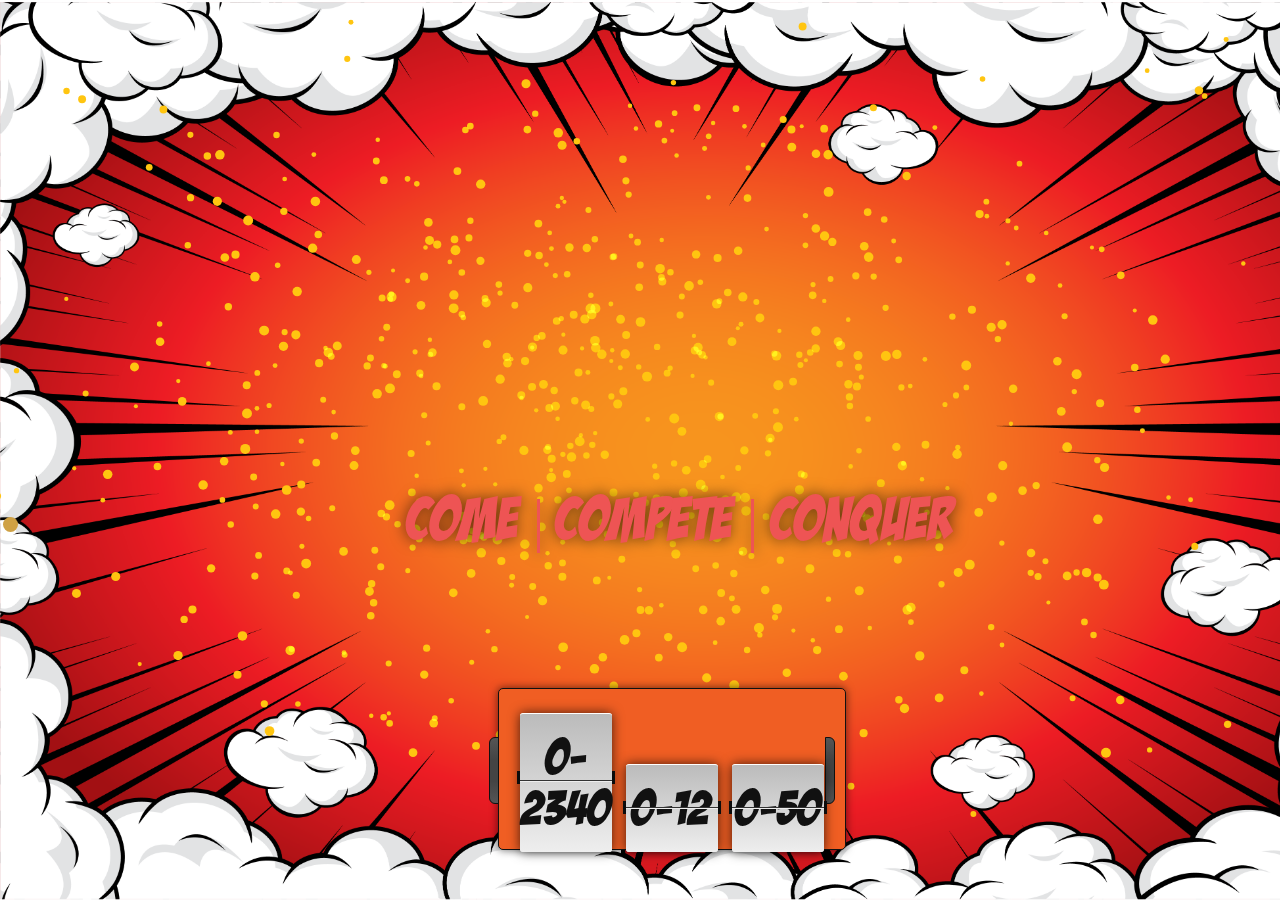
==== index.html @ 5bf6f7d6 "Coming Soon Page" ====
<!DOCTYPE html>
<!--[if IE 8]><html class="no-js lt-ie9" lang="en"> <![endif]-->
<!--[if gt IE 8]>
	<!--><html class="no-js" lang="en"><!--<![endif]-->
	<head>
		<!-- Required meta tags -->
		<meta charset="utf-8">
		<meta http-equiv="x-ua-compatible" content="ie=edge">
		<meta name="robots" content="index, follow">
		<meta name="theme-color" content="#f4f5f6">
		<meta name="format-detection" content="telephone=no">
		<meta name="apple-mobile-web-app-status-bar-style" content="#f4f5f6">
		<meta name="apple-mobile-web-app-capable" content="yes">
		<meta name="viewport" content="width=device-width, initial-scale=1, maximum-scale=1, minimum-scale=1, user-scalable=no">
		<meta name="author" content="Shubham Agrawal">
		<meta name="description" content="SAMVID is the official annual Techno Cultural college festival of Shri Shankaracharya Technical Campus, Bhilai">
		<meta name="keywords" content="samvid, 2020, 2k20, ssgi, sstc, ssec, ssitm, sscet, shankaracharya, official techno-cultural fest,
		fest, festival, science, engineering, techno-cultural, bhilai, durg, Shri Shankaracharya Technical Campus, Bhilai,
		Samvid is the official techno-cultural fest of Shri Shankaracharya Technical Campus, Bhilai, wdct, web, design, creative, team,
		coding, development, web development, research and development, e cell, entrepreneurship, robotics, robo cell,
		robowars, hackathon, events, core cell, management, official, best fest of bhilai, samvid nites, largest, central india, largest fest in central India, gaming, electronics, computer science events, mechatronics, proshow, pro-show, rampwalk, fashion, dance" />

		<!-- og-tags -->
		<meta property="og:url" content="http://samvid.org.in/">
		<meta property="og:type" content="website">
		<meta property="og:title" content="SAMVID 2020 - Machaatey Raho">
		<meta property="og:image" content="images/samvid.png">
		<meta property="og:description" content="Welcome to the Seventh Edition of SAMVID - Techno-Cultural college fest of Shri Shankaracharya Technical Campus, Bhilai">

		<!--twitter card data-->
		<meta name="twitter:card" content="summary_large_image">
		<meta name="twitter:site" content="http://samvid.org.in/">
		<meta name="twitter:creator" content="Shubham Agrawal">
		<meta name="twitter:title" content="SAMVID 2020 - Machaatey Raho">
		<meta name="twitter:image" content="images/samvid.png">
		<meta name="twitter:description" content="Welcome to the Eighth Edition of SAMVID - Techno-Cultural college fest of Shri Shankaracharya Technical Campus, Bhilai">

		<link id="icon" rel="icon" href="image/favicon.png">
		<!-- Global site tag (gtag.js) - Google Analytics -->
		<script async src="https://www.googletagmanager.com/gtag/js?id=UA-133827990-1"></script>
		<script>
			window.dataLayer = window.dataLayer || [];
			function gtag(){dataLayer.push(arguments);}
			gtag('js', new Date());

			gtag('config', 'UA-133827990-1');
		</script>

	<!-- Basic Page Needs
		================================================== -->
		<meta charset="utf-8">
		<!--HEAD-->
		<title>Samvid'20</title>
		<meta name="description" content="Technical Symposium">
		<meta name="author" content="Shubham Agrawal">


	<!-- Mobile Specific Metas
0		================================================== -->
		<meta name="viewport" content="width=device-width, initial-scale=1, maximum-scale=1">



	<!-- CSS
		================================================== -->
		<link rel="stylesheet" href="css/layout.css"/>
		<link rel="stylesheet" href="css/font-awesome.css" />
		<link rel="stylesheet" href="css/jquery.fancybox.css" />
		<link rel="stylesheet" href="css/flat_filled_styles.css"><!--SVG Animation Styles-->
		<link rel="stylesheet" href="css/retina.css"/>


	</head>
	<body class="royal_loader">	
		<div id="home">	
			<div>
				<canvas id="scene"></canvas>
				<h1 id="copy" style="display : none;">SAMVID'20</h1>
			</div>

			<div class="tagline">
				<div class="big-text">
					<ul class="flippy">
						<li><span style="color: #EE5454;font-family: 'badaboom'; border: none;">COME | COMPETE | CONQUER</span></li>
						<li><span style="color: #FFC510;font-family: 'badaboom';border: none;">COME | COMPETE | CONQUER</span></li>
						<li><span style="color: #4C94F6;font-family: 'badaboom';border: none;">COME | COMPETE | CONQUER</span></li>
					</ul>
				</div>
			</div>
			<div class="countdownbody">
				<div id="countdown">
					<div id='tiles' style="font-family: 'badaboom';"></div>
					<div class="labels">
						<li>Days</li>
						<li>Hours</li>
						<li>Mins</li>
					</div>
				</div>
			</div>
		</div>
	</div>
</div>

	<!-- JAVASCRIPT
		================================================== -->
		<script type="text/javascript" src="js/jquery.js"></script>
		<script type="text/javascript" src="js/modernizr.custom.js"></script>	 
		<script type="text/javascript" src="js/royal_preloader.min.js"></script>
		<script type="text/javascript">
			(function($) { "use strict";
				Royal_Preloader.config({
                mode:           'text', // 'number', "text" or "logo"
                text:           "SAMVID'20",
                timeout:        .7,
                showInfo:       true,
                opacity:        1,
                background:     ['#000000']
            });
			})(jQuery);
		</script>
		<script type="text/javascript" src="js/classie.js"></script>
		<script type="text/javascript" src="js/cbpAnimatedHeader.min.js"></script>
		<script type="text/javascript" src="js/retina-1.1.0.min.js"></script>
		<script type="text/javascript" src="js/jquery.easing.js"></script> 
		<script type="text/javascript" src="js/flippy.js"></script>
		<script type="text/javascript" src="js/jquery.fitvids.js"></script>
		<script type="text/javascript" src="js/tiltSlider.js"></script>
		<script type="text/javascript" src="js/jquery.parallax-1.1.3.js"></script>
		<script type="text/javascript" src="js/jquery.localscroll-1.2.7-min.js"></script>
		<script type="text/javascript" src="js/jquery.scrollTo-1.4.2-min.js"></script>
		<script type="text/javascript" src="js/jquery.fancybox.js"></script>
		<script type="text/javascript" src="js/svg_inject_flat_icons_filled.js"></script><!--Inject SVG and Toggle CSS Styles-->
		<script type="text/javascript" src="http://maps.google.com/maps/api/js?sensor=true"></script>
		<script type="text/javascript" src="js/plugins.js"></script>
		<script type="text/javascript" src="js/template.js"></script>
		<script type="text/javascript">
			var canvas = document.querySelector("#scene"),
			ctx = canvas.getContext("2d"),
			particles = [],
			amount = 0,
			mouse = {x:0,y:0},
			radius = .5;

			var copy = document.querySelector("#copy");

			var ww = canvas.width = window.innerWidth;
			var wh = canvas.height = window.innerHeight;

			function Particle(x,y){
				this.x =  Math.random()*ww;
				this.y =  Math.random()*wh;
				this.dest = {
					x : x,
					y: y
				};

				if(ww>768){
					var colors = ["#FFC510"];
					this.r =  Math.random()*3 + 2;
				}
				else{
					var colors = ["#FFC510"];
					this.r =  Math.random()*1 + 2;
				}


				this.vx = (Math.random()-0.5)*20;
				this.vy = (Math.random()-0.5)*20;
				this.accX = 0;
				this.accY = 0;
				this.friction = Math.random()*0.05 + 0.94;

				this.color = colors[Math.floor(Math.random()*6)];
			}

			Particle.prototype.render = function() {


				this.accX = (this.dest.x - this.x)/1000;
				this.accY = (this.dest.y - this.y)/1000;
				this.vx += this.accX;
				this.vy += this.accY;
				this.vx *= this.friction;
				this.vy *= this.friction;

				this.x += this.vx;
				this.y +=  this.vy;

				ctx.fillStyle = this.color;
				ctx.beginPath();
				ctx.arc(this.x, this.y, this.r, Math.PI * 2, false);
				ctx.fill();

				var a = this.x - mouse.x;
				var b = this.y - mouse.y;

				var distance = Math.sqrt( a*a + b*b );
				if(distance<(radius*70)){
					this.accX = (this.x - mouse.x)/100;
					this.accY = (this.y - mouse.y)/100;
					this.vx += this.accX;
					this.vy += this.accY;
				}

			}

			function onMouseMove(e){
				mouse.x = e.clientX;
				mouse.y = e.clientY;
			}

			function onTouchMove(e){
				if(e.touches.length > 0 ){
					mouse.x = e.touches[0].clientX;
					mouse.y = e.touches[0].clientY;
				}
			}

			function onTouchEnd(e){
				mouse.x = -9999;
				mouse.y = -9999;
			}

			function initScene(){
				ww = canvas.width = window.innerWidth;
				wh = canvas.height = window.innerHeight;

				ctx.clearRect(0, 0, canvas.width, canvas.height);

				ctx.font = "bold "+(ww/6.5)+"px 'Luckiest Guy', cursive";
				ctx.textAlign = "center";
				ctx.fillText(copy.innerText, ww/2, wh/2);

				var data  = ctx.getImageData(0, 0, ww, wh).data;
				ctx.clearRect(0, 0, canvas.width, canvas.height);
				ctx.globalCompositeOperation = "screen";

				particles = [];
				for(var i=0;i<ww;i+=Math.round(ww/150)){
					for(var j=0;j<wh;j+=Math.round(ww/150)){
						if(data[ ((i + j*ww)*4) + 3] > 150){
							particles.push(new Particle(i,j));
						}
					}
				}
				amount = particles.length;

			}

			function onMouseClick(){
				radius++;
				if(radius ===5){
					radius = 0;
				}
			}

			function render(a) {
				requestAnimationFrame(render);
				ctx.clearRect(0, 0, canvas.width, canvas.height);
				for (var i = 0; i < amount; i++) {
					particles[i].render();
				}
			};

			copy.addEventListener("keyup", initScene);
			window.addEventListener("resize", initScene);
			window.addEventListener("mousemove", onMouseMove);
			window.addEventListener("touchmove", onTouchMove);
			window.addEventListener("click", onMouseClick);
			window.addEventListener("touchend", onTouchEnd);
			initScene();
			requestAnimationFrame(render);


		</script> 
		<script>
			var target_date =new Date("2020-02-28"); // set the countdown date
var days, hours, minutes, seconds; // variables for time units

var countdown = document.getElementById("tiles"); // get tag element

getCountdown();

setInterval(function () { getCountdown(); }, 1000);

function getCountdown(){

	// find the amount of "seconds" between now and target
	var current_date = new Date().getTime();
	var seconds_left = (target_date - current_date) / 1000;

	days = pad( parseInt(seconds_left / 86400) );
	seconds_left = seconds_left % 86400;

	hours = pad( parseInt(seconds_left / 3600) );
	seconds_left = seconds_left % 3600;

	minutes = pad( parseInt(seconds_left / 60) );
	seconds = pad( parseInt( seconds_left % 60 ) );

	// format countdown string + set tag value
	countdown.innerHTML = "<span>" + days + "</span><span>" + hours + "</span><span>" + minutes + "</span>"; 
}

function pad(n) {
	return (n < 10 ? '0' : '') + n;
}


</script> 
<!-- End Document
	================================================== -->
</body>
</html>
<!-- http://www.landmarkmlp.com/js-plugin/owl.carousel/demos/images.html -->
---- css/layout.css ----
@import url(http://fonts.googleapis.com/css?family=Open+Sans:300italic,400italic,600italic,700italic,800italic,400,300,600,700,800);
@import url(http://fonts.googleapis.com/css?family=Lato:100,300,400,700,900,100italic,300italic,400italic,700italic,900italic);
@import url(http://fonts.googleapis.com/css?family=Montserrat:400,700);
@import url(http://fonts.googleapis.com/css?family=Open+Sans&subset=latin,cyrillic-ext,greek-ext,greek,vietnamese,latin-ext,cyrillic);
@import url(http://fonts.googleapis.com/css?family=Satisfy);
@import url('https://fonts.googleapis.com/css?family=Luckiest+Guy&display=swap');
@import url('https://fonts.googleapis.com/css?family=Bangers&display=swap');
@import url("colors/color-gold.css");


/* #Panel
================================================== */
@font-face {
	font-family: 'badaboom';
	src: url(../css/font/BADABB__.TTF);
	font-style: normal;
	font-weight: bold;
}
body {
    margin: 0;
    padding: 0;
    overflow: hidden;
}

/* #PAGE LOAD */

body.royal_loader {
    background: none;
    visibility: hidden;
}
#royal_preloader {
    font-family: Arial;
    font-size: 12px;
    visibility: visible;
    position: fixed;
    top: 0px;
    right: 0px;
    bottom: 0px;
    left: 0px;
    z-index: 9999999999;
    -webkit-transition: opacity 0.2s linear 0.8s;
       -moz-transition: opacity 0.2s linear 0.8s;
        -ms-transition: opacity 0.2s linear 0.8s;
         -o-transition: opacity 0.2s linear 0.8s;
            transition: opacity 0.2s linear 0.8s;
}
#royal_preloader.complete {
    opacity: 0;
}
#royal_preloader .background {
    position: absolute;
    top: 0px;
    bottom: 0px;
    left: 0px;
    right: 0px;
    background-color: #000000;
    -webkit-transition: background 0.5s linear;
       -moz-transition: background 0.5s linear;
        -ms-transition: background 0.5s linear;
         -o-transition: background 0.5s linear;
            transition: background 0.5s linear;
}
#royal_preloader.number .name {
    position: absolute;
    top: 20%;
    left: 0px;
    right: 0px;
    text-transform: uppercase;
    color: #EEEEEE;
    text-align: center;
    opacity: 0;
    -webkit-transition: -webkit-transform 0.3s linear;
       -moz-transition: -moz-transform 0.3s linear;
        -ms-transition: -ms-transform 0.3s linear;
         -o-transition: -o-transform 0.3s linear;
            transition: transform 0.3s linear;
    -webkit-animation: fly 0.3s;
       -moz-animation: fly 0.3s;
        -ms-animation: fly 0.3s;
         -o-animation: fly 0.3s;
            animation: fly 0.3s;
}
#royal_preloader.number .percentage {
    color: #FFFFFF;
    font-family: Impact, Arial;
    text-shadow: 1px 1px 2px rgba(0, 0, 0, 0.5);
    text-align: center;
    margin: -90px 0px 0px -90px;
    background-image: url('../images/loader.gif');
    background-repeat: no-repeat;
    background-position: 50% 0;
    padding-top: 80px;
    width: 180px;
    position: absolute;
    font-size: 50px;
    top: 50%;
    left: 50%;
    -webkit-transition: all 0.3s linear 0.5s;
       -moz-transition: all 0.3s linear 0.5s;
        -ms-transition: all 0.3s linear 0.5s;
         -o-transition: all 0.3s linear 0.5s;
            transition: all 0.3s linear 0.5s;
}
#royal_preloader.text .loader {
    position: absolute;
	font-family: 'Sifonn-Basic';
	text-shadow: 0 0 15px rgba(0,0,0,0.3);
	text-transform:uppercase;
    top: 50%;
    left: 50%;
    height: 40px;
    line-height: 40px;
    margin-top: -20px;
    letter-spacing: 3px;
    font-size: 36px;
    white-space: nowrap;
}
#royal_preloader.text .loader div {
    position: absolute;
    top: 0px;
    right: 0px;
    bottom: 0px;
    left: 0%;
    background-color: #000000;
    opacity: 0.7;
    filter: alpha(opacity=70);
    -webkit-transition: left 0.3s linear;
       -moz-transition: left 0.3s linear;
        -ms-transition: left 0.3s linear;
         -o-transition: left 0.3s linear;
            transition: left 0.3s linear;
}
#royal_preloader.logo .loader {
    width: 80px;
    height: 80px;
    position: absolute;
    left: 50%;
    top: 50%;
    margin: -40px 0px 0px -40px;
    overflow: hidden;
    background-position: 50% 50%;
    background-repeat: no-repeat;
    background-size: cover;
    border-radius: 100%;
}
#royal_preloader.logo .loader div {
    position: absolute;
    bottom: 0%;
    left: 0px;
    right: 0px;
    height: 100%;
    opacity: 0.7;
    filter: alpha(opacity=70);
    -webkit-transition: bottom 0.3s linear;
       -moz-transition: bottom 0.3s linear;
        -ms-transition: bottom 0.3s linear;
         -o-transition: bottom 0.3s linear;
            transition: bottom 0.3s linear;
}
#royal_preloader.logo .percentage {
    position: absolute;
    width: 80px;
    height: 40px;
    line-height: 40px;
    top: 50%;
    left: 50%;
    margin: 40px 0px 0px -40px;
    color: #072E77;
    text-align: center;
    font-family: Arial;
    font-size: 12px;
    font-weight: bold;
}

@-webkit-keyframes fly {
    0% { opacity: 0; top: 50%; }
    20% {opacity: 1; top: 40%; }
    100% { opacity: 0; top: 20%;}
}
@-moz-keyframes fly {
    0% { opacity: 0; top: 50%; }
    20% {opacity: 1; top: 40%; }
    100% { opacity: 0; top: 20%;}
}
@-ms-keyframes fly {
    0% { opacity: 0; top: 50%; }
    20% {opacity: 1; top: 40%; }
    100% { opacity: 0; top: 20%;}
}
@-o-keyframes fly {
    0% { opacity: 0; top: 50%; }
    20% {opacity: 1; top: 40%; }
    100% { opacity: 0; top: 20%;}
}
@keyframes fly {
    0% { opacity: 0; top: 50%; }
    20% {opacity: 1; top: 40%; }
    100% { opacity: 0; top: 20%;}
}



/* #Home
================================================== */

#home{
    position: relative;
    background:url('../image/homeBg.png');
 /*   background-color: black;*/
    background-size: cover;
    margin: 0 auto;
    width: 100%;
    overflow:hidden;
    z-index:2;
}
.big-text { 
	position: absolute; 
	left:0;
	top:50%;
	margin-top:-25px;
	width:100%;
	font-family: 'Sifonn-Basic';
	text-shadow: 0 0 15px rgba(0,0,0,0.6);
	text-transform:uppercase;
	text-align:center;
	font-size: 60px; 
	line-height:60px;
	z-index: 200; 
}
.big-text span{ 
	padding-top:15px;
	padding-bottom:25px;
	border-top:1px solid #fff;
	border-bottom:1px solid #fff;
}
.small-text { 
	position: absolute;
	left:0;
	top:50%;
	margin-top:70px;
	width:100%;
	color:#fff;
	font-family: 'Satisfy', cursive;
	text-shadow: 0 0 5px rgba(0,0,0,0.1);
	text-align:center;
	font-size: 20px; 
	line-height:20px;
	font-weight: 100;
	z-index: 200; 
}
.small-text a {
	position: relative;
	display: inline-block;
	outline: none;
	text-align:left;
	color: #fff;
	text-decoration: none;
	text-shadow: 0 0 1px rgba(255,255,255,0.3);
	font-size: 20px;
}
.small-text a:hover,
.small-text a:focus {
	outline: none;
}
.cl-effect-5 a {
	overflow: hidden;
	text-align:center;
	padding-left:5px;
	padding-right:5px;
}

.cl-effect-5 a span {
	position: relative;
	display: inline-block;
	text-align:left;
	padding-top:10px;
	padding-bottom:10px;
	-webkit-transition: -webkit-transform 0.3s;
	-moz-transition: -moz-transform 0.3s;
	transition: transform 0.3s;
}

.cl-effect-5 a span::before {
	position: absolute;
	top: 100%;
	padding-top:10px;
	padding-bottom:10px;
	content: attr(data-hover);
	text-align:left;
	-webkit-transform: translate3d(0,0,0);
	-moz-transform: translate3d(0,0,0);
	transform: translate3d(0,0,0);
}

.cl-effect-5 a:hover span,
.cl-effect-5 a:focus span {
	-webkit-transform: translateY(-100%);
	-moz-transform: translateY(-100%);
	transform: translateY(-100%);
}



.flippy {
position: relative;
}
.flippy > * {
position: absolute;
opacity: 0;
width:100%;
top:-100px;
}
.flippy > *:first-child {
opacity: 1;
top: 0;
}
/* Icon Fonts
*********************************/
/* Font-face Icons */
@font-face {
	font-family: 'flexslider-icon';
	src:url('font/flexslider-icon.eot');
	src:url('font/flexslider-icon.eot?#iefix') format('embedded-opentype'),
		url('font/flexslider-icon.woff') format('woff'),
		url('font/flexslider-icon.ttf') format('truetype'),
		url('font/flexslider-icon.svg#flexslider-icon') format('svg');
	font-weight: normal;
	font-style: normal;
}

/* FlexSlider Necessary Styles
*********************************/
.flexslider {margin: 0; padding: 0;}
.flexslider .slides > li {display: none; -webkit-backface-visibility: hidden;} /* Hide the slides before the JS is loaded. Avoids image jumping */
.flexslider .slides img {width: 100%; display: block;}
.flex-pauseplay span {text-transform: capitalize;}

/* Clearfix for the .slides element */
.slides:after {content: "\0020"; display: block; clear: both; visibility: hidden; line-height: 0; height: 0;}
html[xmlns] .slides {display: block;}
* html .slides {height: 1%;} 
 
/* #Media Queries
================================================== */


@media only screen and (max-width: 800px) {
h1 { font-size: 28px; line-height:28px; }
.header-text p{
	padding-top:50px;
} 
.header-shadow-text{
	margin-top:-20px;
	font-size: 40px;
	line-height:40px;
}
#royal_preloader.text .loader {
    letter-spacing: 2px;
    font-size: 26px;
}

}


@media only screen and (min-width: 960px) and (max-width: 1199px) {
.big-text { 
	margin-top:-20px;
	font-size: 50px; 
	line-height:50px; 
} 
}
@media only screen and (min-width: 768px) and (max-width: 959px) {
.big-text { 
	margin-top:-10px;
	font-size: 40px; 
	line-height:40px; 
} 
}

@media only screen and (min-width: 480px) and (max-width: 767px) {
.big-text { 
	margin-top:0;
	font-size: 25px; 
	line-height:25px; 
}
}

@media only screen and (min-width: 320px) and (max-width: 479px) {
.big-text { 
	margin-top:5px;
	font-size: 17px; 
	line-height:17px; 
}
}

@media only screen and (max-width: 319px) {
.big-text { 
	margin-top:10px;
	font-size: 12px; 
	line-height:12px; 
}
}



/* #Font-Face
================================================== */



@font-face {
    font-family: 'OpenSans-Light-webfont';
    src: url('font/OpenSans-Light-webfont.eot');
    src: url('font/OpenSans-Light-webfont.eot?#iefix') format('embedded-opentype'),
         url('font/OpenSans-Light-webfont.woff') format('woff'),
         url('font/OpenSans-Light-webfont.ttf') format('truetype'),
         url('font/OpenSans-Light-webfont.svg#BebasNeueRegular') format('svg');
    font-weight: normal;
    font-style: normal;
}

@font-face {
    font-family: 'Sifonn-Basic';
    src: url('font/Sifonn-Basic.eot');
    src: url('font/Sifonn-Basic.eot?#iefix') format('embedded-opentype'),
         url('font/Sifonn-Basic.woff') format('woff'),
         url('font/Sifonn-Basic.ttf') format('truetype'),
         url('font/Sifonn-Basic.svg') format('svg');
    font-weight: normal;
    font-style: normal;
}

@font-face {
    font-family: 'Sifonn-Basic-Outline';
    src: url('font/Sifonn-Basic-Outline.eot');
    src: url('font/Sifonn-Basic-Outline.eot?#iefix') format('embedded-opentype'),
         url('font/Sifonn-Basic-Outline.woff') format('woff'),
         url('font/Sifonn-Basic-Outline.ttf') format('truetype'),
         url('font/Sifonn-Basic-Outline.svg') format('svg');
    font-weight: normal;
    font-style: normal;
}
/*COUNTDOWN*/

.countdownbody{ 
    font: normal 13px/20px badaboom, Helvetica, sans-serif; word-wrap:break-word;
    color: #eee;
    background: #030000;
    position: relative;bottom: 15%;left: 2.5%; align-items: center;
}
#countdown{
    width: 27%;
    height: 112px;
    text-align: center;
    background: #f05e23;
    font-family: 'badaboom';
    border: 1px solid #111;
    border-radius: 5px;
    box-shadow: 0px 0px 8px rgba(0, 0, 0, 0.6);
    margin: auto;
    padding: 24px 0;
    position: absolute;
  top: 0; bottom: 0; left: 0; right: 0;
}

#countdown:before{
    content:"";
    width: 8px;
    height: 65px;
    background: #444;
    background-image: -webkit-linear-gradient(top, #555, #444, #444, #555); 
    background-image:    -moz-linear-gradient(top, #555, #444, #444, #555);
    background-image:     -ms-linear-gradient(top, #555, #444, #444, #555);
    background-image:      -o-linear-gradient(top, #555, #444, #444, #555);
    border: 1px solid #111;
    border-top-left-radius: 6px;
    border-bottom-left-radius: 6px;
    display: block;
    position: absolute;
    top: 48px; left: -10px;
}

#countdown:after{
    content:"";
    width: 8px;
    height: 65px;
    background: #444;
    background-image: -webkit-linear-gradient(top, #555, #444, #444, #555); 
    background-image:    -moz-linear-gradient(top, #555, #444, #444, #555);
    background-image:     -ms-linear-gradient(top, #555, #444, #444, #555);
    background-image:      -o-linear-gradient(top, #555, #444, #444, #555);
    border: 1px solid #111;
    border-top-right-radius: 6px;
    border-bottom-right-radius: 6px;
    display: block;
    position: absolute;
    top: 48px; right: 10px;
}

#countdown #tiles{
    position: relative;
    z-index: 1;
}

#countdown #tiles > span{
    width: 92px;
    max-width: 92px;
    font: bold 48px 'badaboom', Arial, sans-serif;
    text-align: center;
    color: #111;
    background-color: #ddd;
    background-image: -webkit-linear-gradient(top, #bbb, #eee); 
    background-image:    -moz-linear-gradient(top, #bbb, #eee);
    background-image:     -ms-linear-gradient(top, #bbb, #eee);
    background-image:      -o-linear-gradient(top, #bbb, #eee);
    border-top: 1px solid #fff;
    border-radius: 3px;
    box-shadow: 0px 0px 12px rgba(0, 0, 0, 0.7);
    margin: 0 7px;
    padding: 18px 0;
    display: inline-block;
    position: relative;
}

#countdown #tiles > span:before{
    content:"";
    width: 100%;
    height: 13px;
    background: #111;
    display: block;
    padding: 0 3px;
    position: absolute;
    font-family: 'badaboom';
    top: 41%; left: -3px;
    z-index: -1;
}

#countdown #tiles > span:after{
    content:"";
    width: 100%;
    height: 1px;
    background: #eee;
    border-top: 1px solid #333;
    display: block;
    font-family: 'badaboom';
    position: absolute;
    top: 48%; left: 0;
}

#countdown .labels{
    width: 100%;
    height: 25px;
    text-align: center;
    position: absolute;
    bottom: 8px;
}

#countdown .labels li{
    width: 102px;
    font: bold 17px 'badaboom', Arial, sans-serif;
    color: #ffe200;
    text-shadow: 1px 1px 0px #000;
    text-align: center;
    text-transform: uppercase;
    display: inline-block;
}
.tagline {
    position: relative;
    bottom: 50%;
}
@media screen and (max-width: 450px) {
    .tagline {
        bottom: 45%;
        left: -6%;
    }
    .flippy li span {
        font-size: 25px;
    }
    .countdownbody {
        bottom: 20%;
    }
    input {
        font-size: 40px !important;
    }
    #countdown {
        width: 88%;
        height: 100px;
    }
}
---- css/flat_filled_styles.css ----
/*=============================================
[ Inactive Styles ]
==============================================*/



 
@-moz-document url-prefix() { 
    .social-line:hover .icon_shape_shadow {
        fill: url("firefix.svg/#icon_shape_gradient");
        fill-opacity: 0.9;
    }
    .social-line:hover .icon_circle_shadow {
        fill: url("firefix.svg/#icon_circle_gradient");
        fill-opacity: 0.7;
    }
    .social-shadow .icon_circle_shadow {
        fill: url("firefix.svg/#icon_circle_gradient");
        fill-opacity: 0.7;
    }
    .social-shadow .icon_shape_shadow { fill: url("firefix.svg/#icon_shape_gradient") }
    .social-filled:hover .icon_circle_shadow {
        fill: url("firefix.svg/#icon_circle_gradient");
        fill-opacity: 0.7;
        opacity: 1;
    }
    .social-filled:hover .icon_shape_shadow {
        fill: url("firefix.svg/#icon_shape_gradient");
        fill-opacity: 0.9;
    }
} 



/*Genral*/
.flat-filled .icon > path {
    -moz-transform: translate(0px ,0px) scale(1,1);
    -webkit-transform: translate(0px ,0px) scale(1,1);
    transform: translate(0px, 0px) scale(1,1);
}
.flat-filled .icon > .lightning {
    -webkit-transform: translate(0px ,0px) scale(1,1);
    -moz-transform: translate(0px ,0px) scale(1,1);
    transform: translate(0px, 0px) scale(1,1);
}
.flat-filled .circle {
    fill: #292929;
    transform: translate(0px, 0px) scale(1,1);
    -webkit-transform: translate(0px ,0px) scale(1,1);
    -moz-transform: translate(0px ,0px) scale(1,1);
}
/*Exceptions*/
#filled-user .collar_right {
    fill: #f26c63;
    -webkit-transform: translate(0px ,0px) scale(1,1);
    -moz-transform: translate(0px ,0px) scale(1,1);
    transform: translate(0px, 0px) scale(1,1);
}
#filled-user .collar_left {
    fill: #f26c63;
    -webkit-transform: translate(0px ,0px) scale(1,1);
    -moz-transform: translate(0px ,0px) scale(1,1);
    transform: translate(0px, 0px) scale(1,1);
}
#filled-lightning .bolt {
    fill: #f26c63;
    -webkit-transform: translate(0px ,0px) scale(1,1);
    -moz-transform: translate(0px ,0px) scale(1,1);
    transform: translate(0px, 0px) scale(1,1);
}
#filled-lightning .highlight {
    fill: #f26c63;
    -webkit-transform: translate(0px ,0px) scale(1,1);
    -moz-transform: translate(0px ,0px) scale(1,1);
    transform: translate(0px, 0px) scale(1,1);
}
#filled-mic .bars_right rect {
    fill: #f26c63;
    -webkit-transform: translate(0px ,0px) scale(1,1);
    -moz-transform: translate(0px ,0px) scale(1,1);
    transform: translate(0px, 0px) scale(1,1);
}
#filled-coffee .top {
    fill: #f26c63;
    -webkit-transform: translate(0px ,0px) scale(1,1);
    -moz-transform: translate(0px ,0px) scale(1,1);
    transform: translate(0px, 0px) scale(1,1);
    : ;
}
/*Specifics*/
#filled-browser .green { fill: #FFF }
#filled-browser .orange { fill: #FFF }
#filled-browser .red { fill: #FFF }
#filled-brush .brush_silver { fill: #FFF }
#filled-calander .number { fill: #FFF }
#filled-camera .lens_inner { fill: #FFF }
#filled-clock .seconds { fill: #FFF }
#filled-clock .middle { fill: #FFF }
#filled-clock .hour { fill: #FFF }
#filled-clock .minute { fill: #FFF }
#filled-coffee .middle { fill: #FFF }
#filled-diamond .middle { fill: #FFF }
#filled-diamond .top_3 { fill: #FFF }
#filled-disk .top { fill: #FFF }
#filled-disk .top_right { fill: #FFF }
#filled-disk .text { fill: #FFF }
#filled-email .paper { fill: #FFF }
#filled-home .hole { fill: #FFF }
#filled-location .inner { fill: #FFF }
#filled-lock .keyhole { fill: #FFF }
#filled-message .dots { fill: #FFF }
#filled-picture .sun { fill: #FFF }
#filled-picture .mountain { fill: #FFF }
#filled-mic .bars_left { fill: #FFF }
#filled-mic .bars_right rect { fill: #FFF }
#filled-paper .text { fill: #FFF }
#filled-paper .corner { fill: #FFF }
#filled-pencil .metal { fill: #FFF }
#filled-phone .screen { fill: #FFF }
#filled-phone .details { fill: #FFF }
#filled-robot .eyes { fill: #FFFFFF }
#filled-suitcase .buttons { fill: #FFF }
#filled-tag .dot { fill: #FFF }
#filled-thumbsdown .dot { fill: #FFFFFF }
#filled-thumbsup .dot { fill: #FFFFFF }
#filled-trash .details { fill: #FFF }
#filled-winner .text { fill: #FFFFFF }
/*=============================================
[ Hover Styles ]
==============================================*/
#filled-browser:hover .circle { fill: #B1EB5B }
#filled-browser:hover .screen { fill: #d6d6d6 }
#filled-browser:hover .base { fill: #b0b0b0 }
#filled-browser:hover .top { fill: #8F8F8F }
#filled-browser:hover .green { fill: #AEE42D }
#filled-browser:hover .orange { fill: #FFD02C }
#filled-browser:hover .red { fill: #E64545 }
.services-offer:hover #filled-brush .brush_base { fill: #00A3C6 }
.services-offer:hover #filled-brush .brush_highlight { fill: #43C1DC }
.services-offer:hover #filled-brush .brush_silver { fill: #C8C8C8 }
.services-offer:hover #filled-brush .brush_tip { fill: #917152 }
.services-offer:hover #filled-brush .circle { fill: #292929 }
#filled-calander:hover .circle { fill: #F3CF3F }
#filled-calander:hover .base_top { fill: #5B3F89 }
#filled-calander:hover .left { fill: #848484 }
#filled-calander:hover .right { fill: #848484 }
#filled-calander:hover .number { fill: #fff }
#filled-calander:hover .base_bottom { fill: #644892 }
#filled-camera:hover  .circle { fill: #F39C12 }
#filled-camera:hover .base { fill: #E0DECD }
#filled-camera:hover .strip { fill: #3376D2 }
#filled-camera:hover .lens { fill: #CAC8B7 }
#filled-camera:hover .lens_inner { fill: #A6A495 }
#filled-camera:hover .flash { fill: #FFF }
#filled-camera:hover .red { fill: #D25133 }
#filled-camera:hover .button { fill: #A6A496 }
.services-offer:hover #filled-clock .circle { fill: #292929 }
.services-offer:hover #filled-clock .base { fill: #FF8933 }
.services-offer:hover #filled-clock .face { fill: #FFF }
.services-offer:hover #filled-clock .seconds { fill: #FF725F }
.services-offer:hover #filled-clock .middle { fill: #808080 }
.services-offer:hover #filled-clock .hour { fill: #808080 }
.services-offer:hover #filled-clock .minute { fill: #808080 }
#filled-coffee:hover .circle { fill: #82D8B5 }
#filled-coffee:hover .base { fill: #8F6349 }
#filled-coffee:hover .middle { fill: #9C8679 }
#filled-coffee:hover .top { fill: #F1F1F1 }
#filled-diamond:hover .circle { fill: #02BD85 }
#filled-diamond:hover .middle { fill: #D87598 }
#filled-diamond:hover .top_3 { fill: #FFC8DB }
#filled-diamond:hover .top_2 { fill: #F2A0BD }
#filled-diamond:hover .top_1 { fill: #F2A0BD }
#filled-diamond:hover .top_left { fill: #D87598 }
#filled-diamond:hover .top_right { fill: #D87598 }
#filled-diamond:hover .right { fill: #C15179 }
#filled-diamond:hover .left { fill: #FFC8DB }
#filled-disk:hover .circle { fill: #F3CF3F }
#filled-disk:hover .base { fill: #5D699B }
#filled-disk:hover .top { fill: #B2B2B2 }
#filled-disk:hover .top_right { fill: #747A90 }
#filled-disk:hover .bottom { fill: #D9D9C2 }
#filled-disk:hover .text { fill: #747A90 }
.services-offer:hover #filled-email .circle { fill: #292929 }
.services-offer:hover #filled-email .top { fill: #3DD97F }
.services-offer:hover #filled-email .paper { fill: #FFFFFF }
.services-offer:hover #filled-email .base { fill: #2DB466 }
.services-offer:hover #filled-email .text { fill: #BBBBBB }
#filled-film:hover .circle { fill: #8DD0BE }
#filled-film:hover .base { fill: #6E6E6E }
#filled-film:hover .bottom { fill: #515151 }
#filled-film:hover .top { fill: #8C8C8C }
#filled-flag:hover .circle { fill: #8DD0BE }
#filled-flag:hover .bottom { fill: #FF5400 }
#filled-flag:hover .shadow { fill: #C03F00 }
#filled-flag:hover .top { fill: #FF5400 }
#filled-flag:hover .pole { fill: #676767 }
#filled-folder:hover .circle { fill: #82D8B5 }
#filled-folder:hover .back { fill: #9C4588 }
#filled-folder:hover .paper_back { fill: #D9D9D9 }
#filled-folder:hover .paper_front { fill: #fff }
#filled-folder:hover .front { fill: #BF67AB }
#filled-graph:hover .circle { fill: #E3A7C0 }
#filled-graph:hover .bar_left { fill: #7BC156 }
#filled-graph:hover .bar_middle { fill: #92D76C }
#filled-graph:hover .bar_right { fill: #64A242 }
#filled-graph:hover .front { fill:  }
#filled-graph:hover .dot_4,
#filled-graph:hover .dot_3,
#filled-graph:hover .dot_2,
#filled-graph:hover .dot_1 { fill: #fff }
.services-offer:hover #filled-heart .circle { fill: #292929 }
.services-offer:hover #filled-heart .base { fill: #BC4B36 }
.services-offer:hover #filled-heart .left { fill: #db5940 }
#filled-home:hover .circle { fill: #02BD85 }
#filled-home:hover .base { fill: #F1F1F1 }
#filled-home:hover .hole { fill: #C3C3C3 }
#filled-home:hover .roof { fill: #D34141 }
#filled-lightning:hover .circle { fill: #423D5B }
#filled-lightning:hover .bolt { fill: #FFD928 }
#filled-lightning:hover .highlight { fill: #FFF3B9 }
#filled-location:hover .circle { fill: #4890A8 }
#filled-location:hover .base { fill: #B6351B }
#filled-location:hover .inner { fill: #7E2412 }
#filled-lock:hover .circle { fill: #02AF7E }
#filled-lock:hover .base { fill: #C9A80D }
#filled-lock:hover .baselight { fill: #D9BC36 }
#filled-lock:hover .keyhole { fill: #8A7200 }
#filled-lock:hover .bar { fill: #C6C6C6 }
#filled-magnify:hover .circle { fill: #F2D65F }
#filled-magnify:hover .base { fill: #34B9F1 }
#filled-magnify:hover .glass { fill: #8DDDFF }
.services-offer:hover #filled-message .circle { fill: #292929 }
.services-offer:hover #filled-message .back { fill: #FFAD10 }
.services-offer:hover #filled-message .front { fill: #00A3C6 }
.services-offer:hover #filled-message .dots { fill: #006A81 }
#filled-mic:hover .circle { fill: #F3CF3F }
#filled-mic:hover .base { fill: #40979F }
#filled-mic:hover .stand { fill: #5F8083 }
#filled-mic:hover .bars_left { fill: #267178 }
#filled-mic:hover .bars_right rect { fill: #267178 }
#filled-paper:hover .circle { fill: #D6D6B8 }
#filled-paper:hover .base { fill: #929292 }
#filled-paper:hover .front { fill: #FFFFFF }
#filled-paper:hover .corner { fill: #D6D6D6 }
#filled-paper:hover .text { fill: #BBBBBB }
#filled-pencil:hover .circle { fill: #CDEFE1 }
#filled-pencil:hover .wood { fill: #FFC833 }
#filled-pencil:hover .base_top { fill: #456FD8 }
#filled-pencil:hover .base_bottom { fill: #3258B6 }
#filled-pencil:hover .base_middle { fill: #567FE5 }
#filled-pencil:hover .tip { fill: #567FE5 }
#filled-pencil:hover .eraser { fill: #FF72B1 }
#filled-pencil:hover .metal { fill: #C6C6C6 }
.services-offer:hover #filled-phone .circle { fill: #292929 }
.services-offer:hover #filled-phone .base { fill: #6F82A4 }
.services-offer:hover #filled-phone .screen { fill: #A5B5D3 }
.services-offer:hover #filled-phone .details { fill: #516078 }
#filled-picture:hover .circle { fill: #B1EB5B }
#filled-picture:hover .back { fill: #A46B49 }
#filled-picture:hover .front { fill: #CE8A61 }
#filled-picture:hover .sky { fill: #DCF5FF }
#filled-picture:hover .sun { fill: #FF7800 }
#filled-picture:hover .mountain { fill: #3B8C1E }
#filled-plane:hover .circle { fill: #E88D70 }
#filled-plane:hover .bottom { fill: #007D7E }
#filled-plane:hover .right { fill: #4ED0D1 }
#filled-plane:hover .middle { fill: #3AAAAB }
#filled-plane:hover .left { fill: #4ED0D1 }
#filled-present:hover .circle { fill: #4890A8 }
#filled-present:hover .base { fill: #F1F1F1 }
#filled-present:hover .top { fill: #C3C3C3 }
#filled-present:hover .ribbon { fill: #D34141 }
#filled-robot:hover .circle { fill: #E88D70 }
#filled-robot:hover .ears { fill: #39517A }
#filled-robot:hover .base { fill: #4C70AF }
#filled-robot:hover .highlight { fill: #6384BE }
#filled-robot:hover .antenna { fill: #A0ABBD }
#filled-robot:hover .eyes { fill: #FFFFFF }
#filled-rocket:hover .circle { fill: #4BAE97 }
#filled-rocket:hover .engine { fill: #7D7D7D }
#filled-rocket:hover .base { fill: #B0CED8 }
#filled-rocket:hover .window { fill: #8BABB6 }
#filled-rocket:hover .glass { fill: #FFFFFF }
#filled-rocket:hover .flame { fill: #FF5400 }
#filled-screen:hover .circle { fill: #F8B243 }
#filled-screen:hover .stand { fill: #516078 }
#filled-screen:hover .base { fill: #6F82A4 }
#filled-screen:hover .highlight { fill: #A5B5D3 }
#filled-screen:hover .logo { fill: #516078 }
#filled-settings:hover .circle { fill: #E3A7C0 }
#filled-settings:hover .base { fill: #8BAE5D }
#filled-settings:hover .top { fill: #698741 }
#filled-spaceship:hover .circle { fill: #02BD85 }
#filled-spaceship:hover .light { fill: #FFF3B9 }
#filled-spaceship:hover .glass { fill: #8DDDFF }
#filled-spaceship:hover .base { fill: #7E8CA6 }
#filled-spaceship:hover .circles { fill: #56627A }
#filled-storm:hover .circle { fill: #90C0D8 }
#filled-storm:hover .cloud { fill: #858585 }
#filled-storm:hover .lightning { fill: #FFAD10 }
#filled-suitcase:hover .circle { fill: #02BD85 }
#filled-suitcase:hover .top { fill: #9A4C1D }
#filled-suitcase:hover .bottom { fill: #B75B24 }
#filled-suitcase:hover .buttons { fill: #C89211 }
#filled-tag:hover .circle { fill: #D6D6B8 }
#filled-tag:hover .base { fill: #FFBA00 }
#filled-tag:hover .dot { fill: #C38E00 }
#filled-thumbsdown:hover .circle { fill: #E74C3C }
#filled-thumbsdown:hover .base { fill: #F1CDB0 }
#filled-thumbsdown:hover .sleeve { fill: #E1AF45 }
#filled-thumbsdown:hover .cuff { fill: #339FA9 }
#filled-thumbsdown:hover .dot { fill: #FFFFFF }
#filled-thumbsup:hover .circle { fill: #02BD85 }
#filled-thumbsup:hover .base { fill: #F1CDB0 }
#filled-thumbsup:hover .sleeve { fill: #854D37 }
#filled-thumbsup:hover .cuff { fill: #C24C28 }
#filled-thumbsup:hover .dot { fill: #FFFFFF }
#filled-trash:hover .circle { fill: #90C0D8 }
#filled-trash:hover .base { fill: #8C8C8C }
#filled-trash:hover .details { fill: #515151 }
#filled-trash:hover .lid { fill: #6E6E6E }
#filled-user:hover .circle { fill: #D1F274 }
#filled-user:hover .body { fill: #44B2B6 }
#filled-user:hover .collar_right { fill: #FFFFFF }
#filled-user:hover .collar_left { fill: #FFFFFF }
#filled-user:hover .head { fill: #F1CDB0 }
#filled-user:hover .hair { fill: #AB6125 }
#filled-winner:hover .circle { fill: #F8B243 }
#filled-winner:hover .ribbon { fill: #5BB3F0 }
#filled-winner:hover .base { fill: #1983CD }
#filled-winner:hover .text { fill: #FFFFFF }
/*=============================================
[ Animation Styles ]
==============================================*/
/*LEFT*/
.services-offer:hover #filled-winner .text,
.services-offer:hover #filled-user .hair,
.services-offer:hover #filled-trash .lid,
.services-offer:hover #filled-thumbsdown .base,
.services-offer:hover #filled-thumbsup .base,
.services-offer:hover #filled-suitcase .buttons,
.services-offer:hover #filled-spaceship .light,
.services-offer:hover #filled-screen .highlight,
.services-offer:hover #filled-rocket .glass,
.services-offer:hover #filled-robot .eyes,
.services-offer:hover #filled-robot .ears,
.services-offer:hover #filled-present .ribbon,
.services-offer:hover #filled-plane .middle,
.services-offer:hover #filled-picture .sun,
.services-offer:hover #filled-phone .screen,
.services-offer:hover #filled-pencil .metal,
.services-offer:hover #filled-mic .bars_left,
.services-offer:hover #filled-message .dots,
.services-offer:hover #filled-lock .keyhole,
.services-offer:hover #filled-lightning .highlight,
.services-offer:hover #filled-home .hole,
.services-offer:hover #filled-heart .left,
.services-offer:hover #filled-graph .bar_left,
.services-offer:hover #filled-folder .paper_front,
.services-offer:hover #filled-flag .pole,
.services-offer:hover #filled-film .bottom,
.services-offer:hover #filled-email .text,
.services-offer:hover #filled-disk .bottom,
.services-offer:hover #filled-disk .text,
.services-offer:hover #filled-diamond .middle,
.services-offer:hover #filled-coffee .middle,
.services-offer:hover #filled-clock .seconds,
.services-offer:hover #filled-camera .strip,
.services-offer:hover #filled-calander .left,
.services-offer:hover  #filled-brush .brush_silver,
.services-offer:hover #filled-browser .screen {
    -webkit-animation-delay: .2s;
    -moz-animation-delay: 0.2s;
    -ms-animation-delay: 0.2s;
    -o-animation-delay: 0.2s;
    animation-delay: 0.2s;
    /*animation-timing-function*/
    -webkit-animation-timing-function: linear;
    -moz-animation-timing-function: linear;
    -ms-animation-timing-function: linear;
    -o-animation-timing-function: linear;
    animation-timing-function: linear;
    /*animation-iteration-count*/
    -webkit-animation-iteration-count: 1;
    -moz-animation-iteration-count: 1;
    -ms-animation-iteration-count: 1;
    -o-animation-iteration-count: 1;
    animation-iteration-count: 1;
    /*transform-origin*/
    -webkit-transform-origin: 50% 50%;
    -moz-transform-origin: 50px 50px;
    -ms-transform-origin: 50% 50%;
    -o-transform-origin: 50% 50%;
    transform-origin: 50% 50%;
    -webkit-animation-duration: .4s;
    -moz-animation-duration: .4s;
    -ms-animation-duration: .4s;
    -o-animation-duration: .4s;
    animation-duration: .4s;
    -webkit-animation-name: left;
    -moz-animation-name: left;
    -ms-animation-name: left;
    -o-animation-name: left;
    animation-name: left;
}
/*RIGHT*/
.services-offer:hover #filled-winner .base,
.services-offer:hover #filled-user .body,
.services-offer:hover #filled-trash .base,
.services-offer:hover #filled-thumbsdown .sleeve,
.services-offer:hover #filled-thumbsup .sleeve,
.services-offer:hover #filled-tag .base,
.services-offer:hover #filled-storm .cloud,
.services-offer:hover #filled-spaceship .base,
.services-offer:hover #filled-screen .base,
.services-offer:hover #filled-rocket .base,
.services-offer:hover #filled-robot .base,
.services-offer:hover #filled-present .base,
.services-offer:hover #filled-picture .mountain,
.services-offer:hover #filled-phone .base,
.services-offer:hover #filled-pencil .base_middle,
.services-offer:hover #filled-paper .base,
.services-offer:hover #filled-mic .bars_right rect,
.services-offer:hover #filled-magnify .glass,
.services-offer:hover #filled-lock .base,
.services-offer:hover #filled-location .inner,
.services-offer:hover #filled-home .base,
.services-offer:hover #filled-graph .bar_middle,
.services-offer:hover #filled-folder .paper_back,
.services-offer:hover #filled-flag .top,
.services-offer:hover #filled-film .base,
.services-offer:hover #filled-email .base,
.services-offer:hover #filled-disk .base,
.services-offer:hover #filled-diamond .right,
.services-offer:hover #filled-coffee .base,
.services-offer:hover #filled-clock .base,
.services-offer:hover #filled-camera .base,
.services-offer:hover #filled-calander .base_top,
.services-offer:hover #filled-browser .base {
    /*animation-timing-function*/
    -webkit-animation-timing-function: linear;
    -moz-animation-timing-function: linear;
    -ms-animation-timing-function: linear;
    -o-animation-timing-function: linear;
    animation-timing-function: linear;
    /*animation-iteration-count*/
    -webkit-animation-iteration-count: 1;
    -moz-animation-iteration-count: 1;
    -ms-animation-iteration-count: 1;
    -o-animation-iteration-count: 1;
    animation-iteration-count: 1;
    /*transform-origin*/
    -webkit-transform-origin: 50% 50%;
    -moz-transform-origin: 50px 50px;
    -ms-transform-origin: 50% 50%;
    -o-transform-origin: 50% 50%;
    transform-origin: 50% 50%;
    -webkit-animation-duration: .4s;
    -moz-animation-duration: .4s;
    -ms-animation-duration: .4s;
    -o-animation-duration: .4s;
    animation-duration: .4s;
    -webkit-animation-name: right;
    -moz-animation-name: right;
    -ms-animation-name: right;
    -o-animation-name: right;
    animation-name: right;
}
/*TOP RIGHT*/
.services-offer:hover #filled-user .head,
.services-offer:hover #filled-thumbsdown .cuff,
.services-offer:hover #filled-thumbsdown .cuff,
.services-offer:hover #filled-suitcase .top,
.services-offer:hover #filled-storm .lightning,
.services-offer:hover #filled-spaceship .circles,
.services-offer:hover #filled-spaceship .glass,
.services-offer:hover #filled-settings .top,
.services-offer:hover #filled-rocket .engine,
.services-offer:hover #filled-robot .highlight,
.services-offer:hover #filled-present .top,
.services-offer:hover #filled-plane .right,
.services-offer:hover #filled-picture .sky,
.services-offer:hover #filled-phone .details,
.services-offer:hover #filled-pencil .eraser,
.services-offer:hover #filled-pencil .base_bottom,
.services-offer:hover #filled-paper .front,
.services-offer:hover #filled-mic .base,
.services-offer:hover #filled-mic .stand,
.services-offer:hover #filled-lock .baselight,
.services-offer:hover #filled-location .base,
.services-offer:hover #filled-lightning .bolt,
.services-offer:hover #filled-home .roof,
.services-offer:hover #filled-heart .base,
.services-offer:hover #filled-graph .bar_right,
.services-offer:hover #filled-graph .dot_4,
.services-offer:hover #filled-flag .bottom,
.services-offer:hover #filled-film .top,
.services-offer:hover #filled-disk .top_right,
.services-offer:hover #filled-diamond .top_right,
.services-offer:hover #filled-diamond .left,
.services-offer:hover #filled-coffee .top,
.services-offer:hover #filled-clock .face,
.services-offer:hover #filled-calander .right,
.services-offer:hover #filled-brush .brush_base,
.services-offer:hover #filled-browser .top {
    -webkit-animation-delay: .1s;
    -moz-animation-delay: 0.1s;
    -ms-animation-delay: 0.1s;
    -o-animation-delay: 0.1s;
    animation-delay: 0.1s;
    /*animation-timing-function*/
    -webkit-animation-timing-function: linear;
    -moz-animation-timing-function: linear;
    -ms-animation-timing-function: linear;
    -o-animation-timing-function: linear;
    animation-timing-function: linear;
    /*animation-iteration-count*/
    -webkit-animation-iteration-count: 1;
    -moz-animation-iteration-count: 1;
    -ms-animation-iteration-count: 1;
    -o-animation-iteration-count: 1;
    animation-iteration-count: 1;
    /*transform-origin*/
    -webkit-transform-origin: 50% 50%;
    -moz-transform-origin: 50px 50px;
    -ms-transform-origin: 50% 50%;
    -o-transform-origin: 50% 50%;
    transform-origin: 50% 50%;
    -webkit-animation-duration: .4s;
    -moz-animation-duration: .4s;
    -ms-animation-duration: .4s;
    -o-animation-duration: .4s;
    animation-duration: .4s;
    -webkit-animation-name: right-top;
    -moz-animation-name: right-top;
    -ms-animation-name: right-top;
    -o-animation-name: right-top;
    animation-name: right-top;
}
/*TOP LEFT*/
.services-offer:hover #filled-winner .ribbon,
.services-offer:hover #filled-trash .details,
.services-offer:hover #filled-thumbsdown .dot,
.services-offer:hover #filled-thumbsup .dot,
.services-offer:hover #filled-tag .dot,
.services-offer:hover #filled-suitcase .bottom,
.services-offer:hover #filled-settings .base,
.services-offer:hover #filled-screen .stand,
.services-offer:hover #filled-rocket .window,
.services-offer:hover #filled-robot .antenna,
.services-offer:hover #filled-plane .left,
.services-offer:hover #filled-picture .front,
.services-offer:hover #filled-pencil .base_top,
.services-offer:hover #filled-paper .corner,
.services-offer:hover #filled-magnify .base,
.services-offer:hover #filled-lock .bar,
.services-offer:hover #filled-graph .dot_3,
.services-offer:hover #filled-flag .shadow,
.services-offer:hover #filled-email .paper,
.services-offer:hover #filled-disk .top,
.services-offer:hover #filled-diamond .top_left,
.services-offer:hover #filled-diamond .top_3,
.services-offer:hover #filled-clock .minute,
.services-offer:hover #filled-camera .flash,
.services-offer:hover #filled-calander .number,
.services-offer:hover #filled-brush .brush_highlight,
.services-offer:hover #filled-browser .green {
    /*animation-timing-function*/
    -webkit-animation-timing-function: linear;
    -moz-animation-timing-function: linear;
    -ms-animation-timing-function: linear;
    -o-animation-timing-function: linear;
    animation-timing-function: linear;
    /*animation-iteration-count*/
    -webkit-animation-iteration-count: 1;
    -moz-animation-iteration-count: 1;
    -ms-animation-iteration-count: 1;
    -o-animation-iteration-count: 1;
    animation-iteration-count: 1;
    /*transform-origin*/
    -webkit-transform-origin: 50% 50%;
    -moz-transform-origin: 50px 50px;
    -ms-transform-origin: 50% 50%;
    -o-transform-origin: 50% 50%;
    transform-origin: 50% 50%;
    -webkit-animation-duration: .4s;
    -moz-animation-duration: .4s;
    -ms-animation-duration: .4s;
    -o-animation-duration: .4s;
    animation-duration: .4s;
    -webkit-animation-name: left-top;
    -moz-animation-name: left-top;
    -ms-animation-name: left-top;
    -o-animation-name: left-top;
    animation-name: left-top;
}
.services-offer:hover #filled-user .collar_left,
.services-offer:hover #filled-screen .logo,
.services-offer:hover #filled-rocket .flame,
.services-offer:hover #filled-picture .back,
.services-offer:hover #filled-pencil .tip,
.services-offer:hover #filled-paper .text,
.services-offer:hover #filled-message .front,
.services-offer:hover #filled-graph .dot_2,
.services-offer:hover #filled-folder .front,
.services-offer:hover #filled-email .top,
.services-offer:hover #filled-diamond .top_2,
.services-offer:hover #filled-clock .hour,
.services-offer:hover #filled-camera .red,
.services-offer:hover #filled-calander .base_bottom,
.services-offer:hover #filled-browser .orange {
    -webkit-animation-delay: .05s;
    -moz-animation-delay: 0.05s;
    -ms-animation-delay: 0.05s;
    -o-animation-delay: 0.05s;
    animation-delay: 0.05s;
    /*animation-timing-function*/
    -webkit-animation-timing-function: linear;
    -moz-animation-timing-function: linear;
    -ms-animation-timing-function: linear;
    -o-animation-timing-function: linear;
    animation-timing-function: linear;
    /*animation-iteration-count*/
    -webkit-animation-iteration-count: 1;
    -moz-animation-iteration-count: 1;
    -ms-animation-iteration-count: 1;
    -o-animation-iteration-count: 1;
    animation-iteration-count: 1;
    /*transform-origin*/
    -webkit-transform-origin: 50% 50%;
    -moz-transform-origin: 50px 50px;
    -ms-transform-origin: 50% 50%;
    -o-transform-origin: 50% 50%;
    transform-origin: 50% 50%;
    -webkit-animation-duration: .4s;
    -moz-animation-duration: .4s;
    -ms-animation-duration: .4s;
    -o-animation-duration: .4s;
    animation-duration: .4s;
    -webkit-animation-name: left-top;
    -moz-animation-name: left-top;
    -ms-animation-name: left-top;
    -o-animation-name: left-top;
    animation-name: left-top;
    -webkit-animation-name: left-top;
    -moz-animation-name: left-top;
    -ms-animation-name: left-top;
    -o-animation-name: left-top;
    animation-name: left-top;
}
.services-offer:hover #filled-user .collar_right,
.services-offer:hover #filled-plane .bottom,
.services-offer:hover #filled-pencil .wood,
.services-offer:hover #filled-message .back,
.services-offer:hover #filled-graph .dot_1,
.services-offer:hover #filled-folder .back,
.services-offer:hover #filled-diamond .top_1,
.services-offer:hover #filled-clock .middle,
.services-offer:hover #filled-camera .button,
.services-offer:hover #filled-camera .lens,
.services-offer:hover #filled-camera .lens_inner,
.services-offer:hover #filled-brush .brush_tip,
.services-offer:hover #filled-browser .red {
    /*animation-timing-function*/
    -webkit-animation-timing-function: linear;
    -moz-animation-timing-function: linear;
    -ms-animation-timing-function: linear;
    -o-animation-timing-function: linear;
    animation-timing-function: linear;
    /*animation-iteration-count*/
    /*transform-origin*/
    -webkit-transform-origin: 50% 50%;
    -moz-transform-origin: 50px 50px;
    -ms-transform-origin: 50% 50%;
    -o-transform-origin: 50% 50%;
    transform-origin: 50% 50%;
    -webkit-animation-duration: .4s;
    -moz-animation-duration: .4s;
    -ms-animation-duration: .4s;
    -o-animation-duration: .4s;
    animation-duration: .4s;
    -webkit-animation-name: left-top;
    -moz-animation-name: left-top;
    -ms-animation-name: left-top;
    -o-animation-name: left-top;
    animation-name: left-top;
}
/*Keyframes*/
@-moz-keyframes left-top { 
    0% { -webki-transform: translate(-100px, -100px) scale(3,3) }
    1% { -webkit-transform: translate(-100px, -100px) scale(3,3) }
    100% { -webkit-transform: translate(0px ,0px) scale(1,1) }
}
@-webkit-keyframes left-top { 
    0% { -webki-transform: translate(-100px, -100px) scale(3,3) }
    1% { -webkit-transform: translate(-100px, -100px) scale(3,3) }
    100% { -webkit-transform: translate(0px ,0px) scale(1,1) }
}
@keyframes left-top { 
    0% { transform: translate(-100px, -100px) scale(3,3) }
    1% { transform: translate(-100px, -100px) scale(3,3) }
    100% { transform: translate(0px, 0px) scale(1,1) }
}
@-moz-keyframes right-top { 
    0% { -webki-transform: translate(100px, -200px) scale(3,3) }
    1% { -webkit-transform: translate(100px, -200px) scale(3,3) }
    100% { -webkit-transform: translate(0px ,0px) scale(1,1) }
}
@-webkit-keyframes right-top { 
    0% { -webki-transform: translate(100px, -200px) scale(3,3) }
    1% { -webkit-transform: translate(100px, -200px) scale(3,3) }
    100% { -webkit-transform: translate(0px ,0px) scale(1,1) }
}
@keyframes right-top { 
    0% { transform: translate(100px, -200px) scale(3,3) }
    1% { transform: translate(100px, -200px) scale(3,3) }
    100% { transform: translate(0px, 0px) scale(1,1) }
}
@-moz-keyframes right { 
    0% { -webki-transform: translate(100px, 0px) }
    1% { -webkit-transform: translate(100px, 0px) }
    100% { -webkit-transform: translate(0px ,0px) }
}
@-webkit-keyframes right { 
    0% { -webki-transform: translate(100px, 0px) }
    1% { -webkit-transform: translate(100px, 0px) }
    100% { -webkit-transform: translate(0px ,0px) }
}
@keyframes right { 
    0% { transform: translate(100px, 0px) }
    1% { transform: translate(100px, 0px) }
    100% { transform: translate(0px, 0px) }
}
@-moz-keyframes left { 
    0% { -webki-transform: translate(-100px, 0px) }
    1% { -webkit-transform: translate(-100px, 0px) }
    100% { -webkit-transform: translate(0px ,0px) }
}
@-webkit-keyframes left { 
    0% { -webki-transform: translate(-100px, 0px) }
    1% { -webkit-transform: translate(-100px, 0px) }
    100% { -webkit-transform: translate(0px ,0px) }
}
@keyframes left { 
    0% { transform: translate(-100px, 0px) }
    1% { transform: translate(-100px, 0px) }
    100% { transform: translate(0px, 0px) }
}
---- css/retina.css ----
/*RETINA DISPLAY*/

@media all and (-webkit-min-device-pixel-ratio: 1.5) { 


}
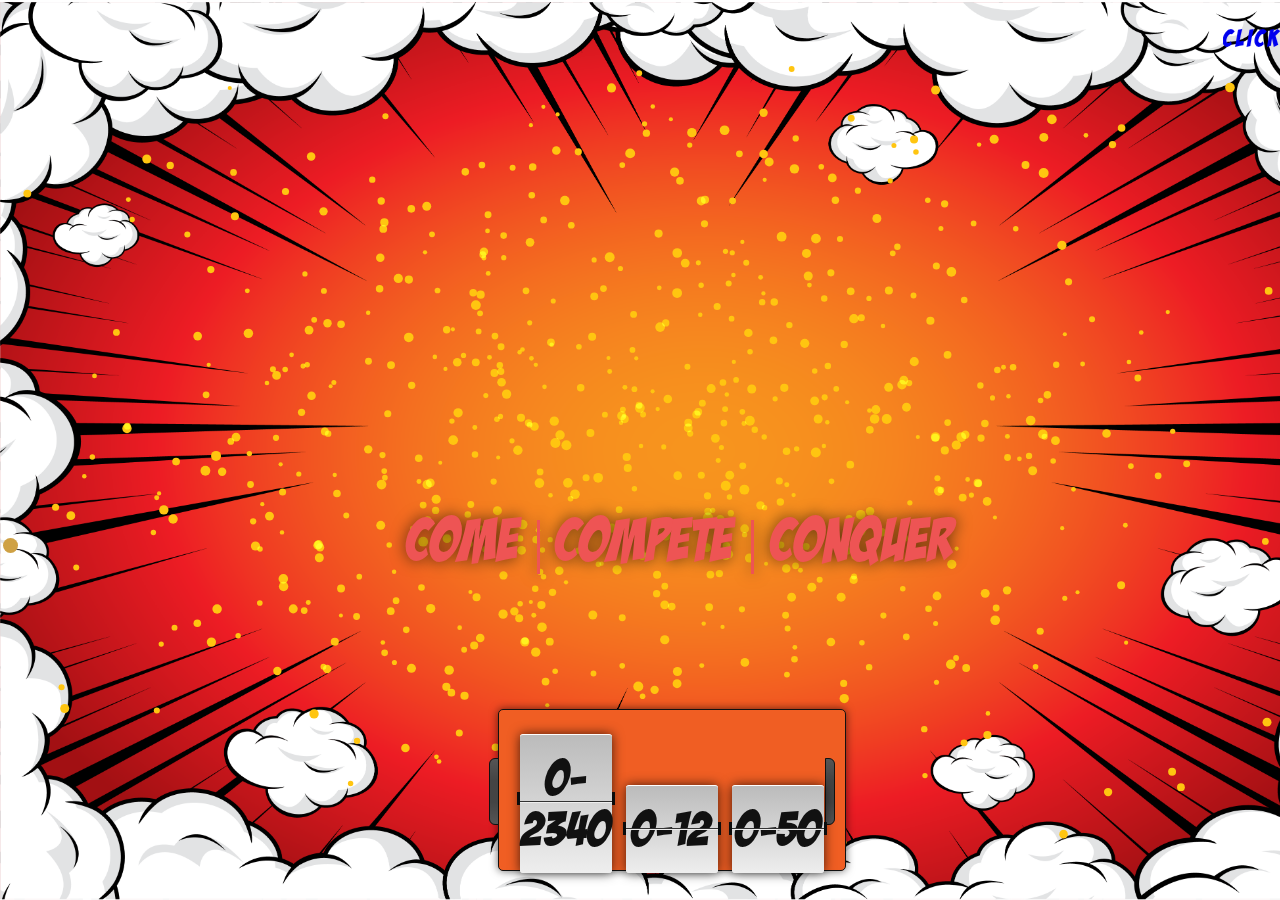
==== commit 38a3011b: "ADDED REGISTRATION PAGE" ====
--- a/index.html
+++ b/index.html
@@ -3,6 +3,7 @@
 <!--[if gt IE 8]>
 	<!--><html class="no-js" lang="en"><!--<![endif]-->
 	<head>
+		<link href="https://fonts.googleapis.com/css?family=Luckiest+Guy&display=swap" rel="stylesheet">
 		<!-- Required meta tags -->
 		<meta charset="utf-8">
 		<meta http-equiv="x-ua-compatible" content="ie=edge">
@@ -74,8 +75,11 @@
 	<body class="royal_loader">	
 		<div id="home">	
 			<div>
-				<canvas id="scene"></canvas>
-				<h1 id="copy" style="display : none;">SAMVID'20</h1>
+				<a href="registration.html">
+				<marquee><p id="mar" style="font-family: 'badaboom'; letter-spacing: 3px; font-size: 25px;">Click here to get yourself registered</p></marquee>
+				</a>
+				<canvas id="scene" style="margin-top: -60px;"></canvas>
+				<h1 id="copy" style="display : none; font-family: 'Luckiest Guy', Arial">SAMVID'20</h1>
 			</div>
 
 			<div class="tagline">
@@ -130,7 +134,7 @@
 		<script type="text/javascript" src="js/jquery.scrollTo-1.4.2-min.js"></script>
 		<script type="text/javascript" src="js/jquery.fancybox.js"></script>
 		<script type="text/javascript" src="js/svg_inject_flat_icons_filled.js"></script><!--Inject SVG and Toggle CSS Styles-->
-		<script type="text/javascript" src="http://maps.google.com/maps/api/js?sensor=true"></script>
+		<script type="text/javascript" src="https://maps.google.com/maps/api/js?sensor=true"></script>
 		<script type="text/javascript" src="js/plugins.js"></script>
 		<script type="text/javascript" src="js/template.js"></script>
 		<script type="text/javascript">
@@ -227,7 +231,7 @@
 
 				ctx.clearRect(0, 0, canvas.width, canvas.height);
 
-				ctx.font = "bold "+(ww/6.5)+"px 'Luckiest Guy', cursive";
+				ctx.font = "bold "+(ww/6.5)+"px 'Luckiest Guy', Arial Black";
 				ctx.textAlign = "center";
 				ctx.fillText(copy.innerText, ww/2, wh/2);
 
--- a/css/layout.css
+++ b/css/layout.css
@@ -1,9 +1,4 @@
 
-@import url(http://fonts.googleapis.com/css?family=Open+Sans:300italic,400italic,600italic,700italic,800italic,400,300,600,700,800);
-@import url(http://fonts.googleapis.com/css?family=Lato:100,300,400,700,900,100italic,300italic,400italic,700italic,900italic);
-@import url(http://fonts.googleapis.com/css?family=Montserrat:400,700);
-@import url(http://fonts.googleapis.com/css?family=Open+Sans&subset=latin,cyrillic-ext,greek-ext,greek,vietnamese,latin-ext,cyrillic);
-@import url(http://fonts.googleapis.com/css?family=Satisfy);
 @import url('https://fonts.googleapis.com/css?family=Luckiest+Guy&display=swap');
 @import url('https://fonts.googleapis.com/css?family=Bangers&display=swap');
 @import url("colors/color-gold.css");
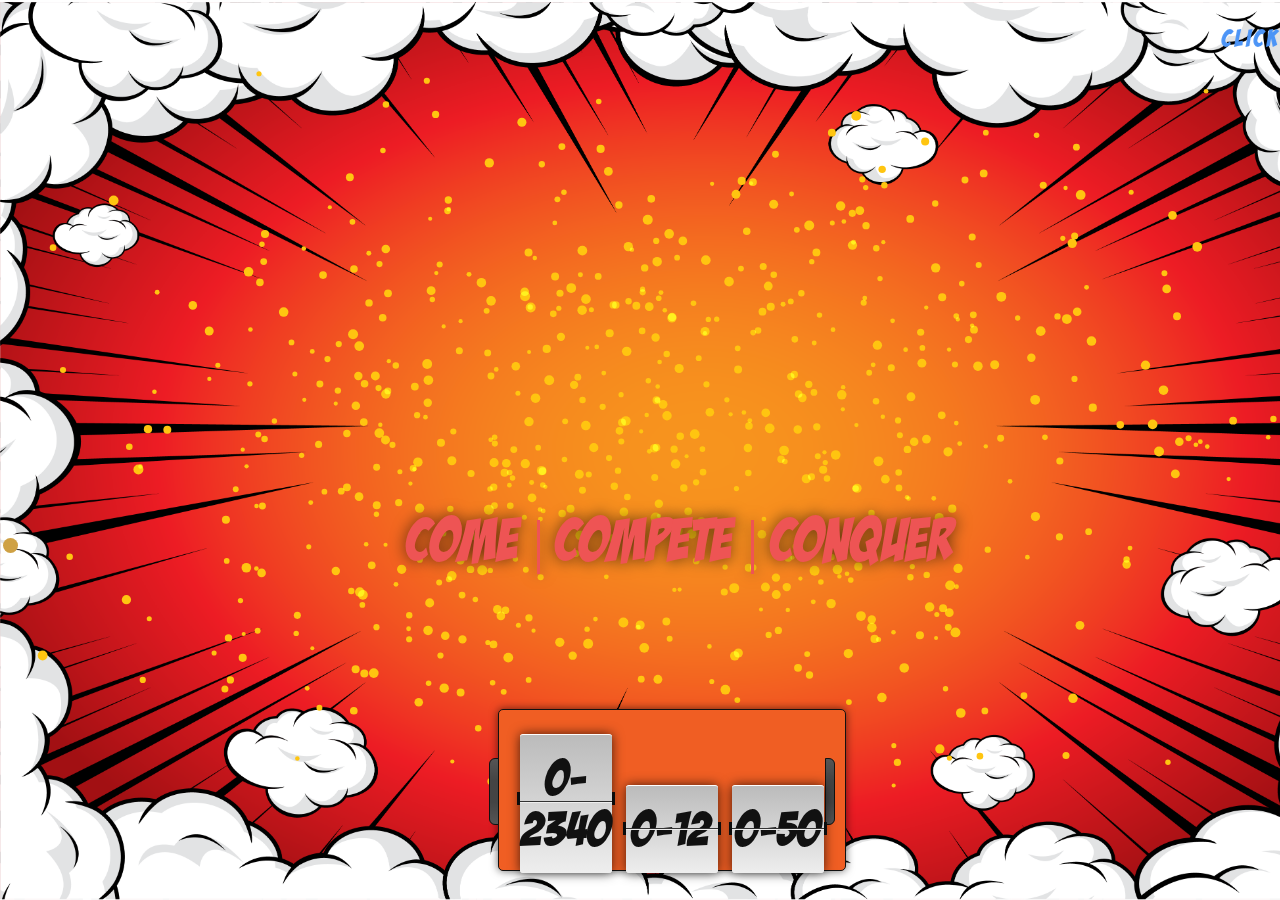
==== commit 197480c9: "font style" ====
--- a/index.html
+++ b/index.html
@@ -76,7 +76,7 @@
 		<div id="home">	
 			<div>
 				<a href="registration.html">
-				<marquee><p id="mar" style="font-family: 'badaboom'; letter-spacing: 3px; font-size: 25px;">Click here to get yourself registered</p></marquee>
+				<marquee><p id="mar" style="font-family: 'badaboom'; letter-spacing: 3px; font-size: 25px; color: #4C94F6">Click here to get yourself registered</p></marquee>
 				</a>
 				<canvas id="scene" style="margin-top: -60px;"></canvas>
 				<h1 id="copy" style="display : none; font-family: 'Luckiest Guy', Arial">SAMVID'20</h1>
